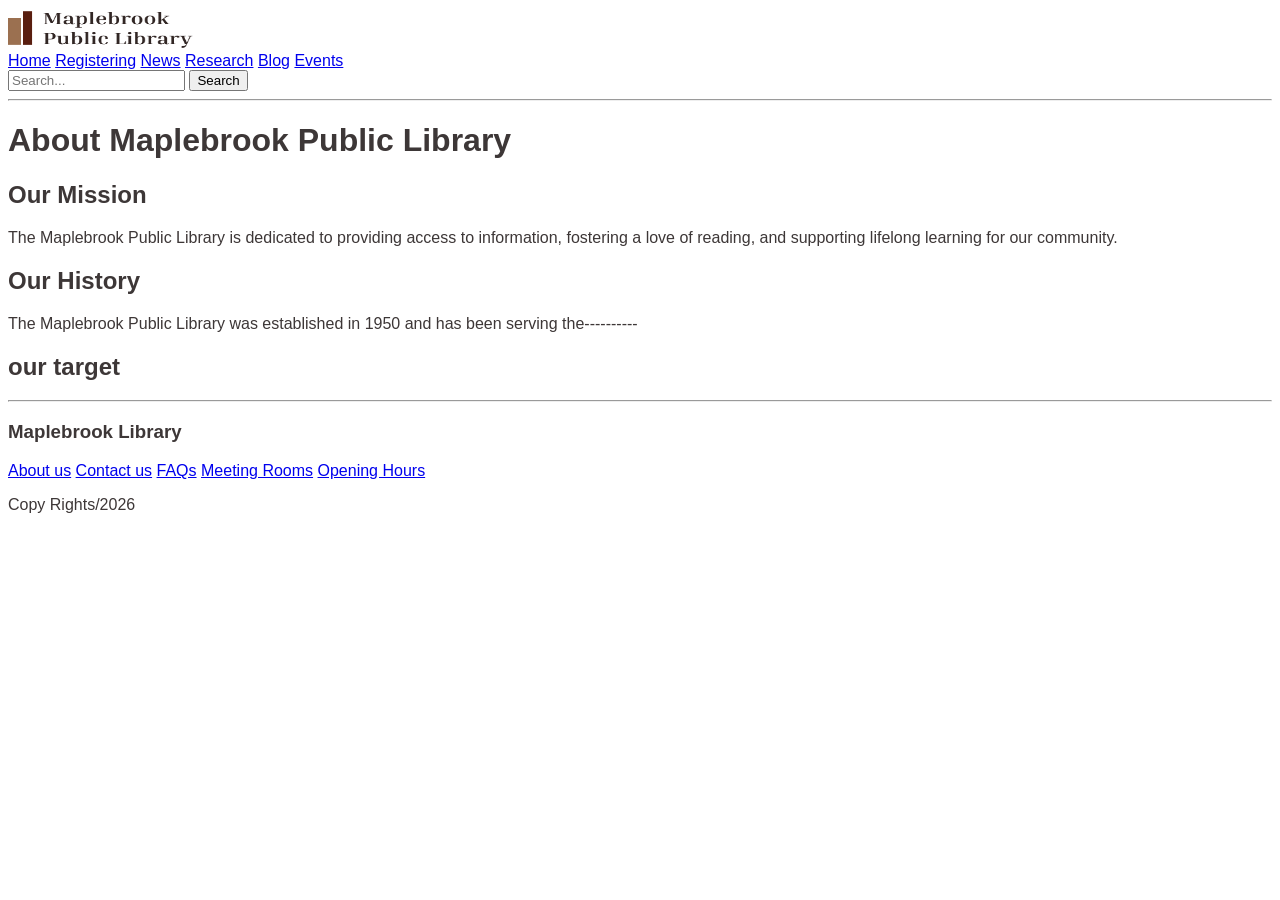
==== About-us.html @ 7d456ed7 "Add 3 page" ====
<!DOCTYPE html>
<html lang="en">
<head>
    <meta charset="UTF-8">
    <meta name="viewport" content="width=device-width, initial-scale=1.0">
    <title>About us page</title>
    <style>
    body { font-family: Inter, Arial, sans-serif; color: #3d3737; background: #ffffff; }
    .tagline { color: #4e4e4e; }
    a:focus-visible { outline: 3px solid #0b319a; outline-offset: 3px; }
    .skip-link {
      position: absolute;
      top: -100px;
      left: 0;
      z-index: 100;
      background: #ffffff;
      padding: 8px 16px;
    }
    .skip-link:focus { top: 0; }
  </style>
</head>
<body>
    <!-- Header -->
    <header>
      <img src="Images/LOGO.png" alt="Maplebrook Public Library Logo" width="200" height="40">

       <!-- Main Navigation -->
    <nav aria-label="Main">
      <a href="index.html">Home</a>
      <a href="Registering.html">Registering</a>
      <a href="News.html">News</a>
      <a href="Researches.html">Research</a>
      <a href="Blog.html">Blog</a>
      <a href="Events.html">Events</a>
    </nav>
    <search>
      <input type="text" placeholder="Search...">
      <button type="submit">Search</button>
    </search>
    <hr>
    </header>

    <h1>About Maplebrook Public Library</h1>
    <section>
        <h2>Our Mission</h2>
        <p>The Maplebrook Public Library is dedicated to providing access to information, fostering a love of reading, and supporting lifelong learning for our community.</p>
        
        <h2>Our History</h2>
        <p>The Maplebrook Public Library was established in 1950 and has been serving the----------
        
        <h2>our target</h2>
        <p></p>
        <hr>
    <!-- main footer -->
    <footer>
      <h3>Maplebrook Library</h3>
      <a href="About-us.html">About us</a>
      <a href="Contact-us.html">Contact us</a>
      <a href="FAQ.html">FAQs</a>
      <a href="Events.html">Meeting Rooms</a>
      <a href="Registering.html">Opening Hours</a>
      <p>Copy Rights/2026</p>
    </footer>
</body>
</html>
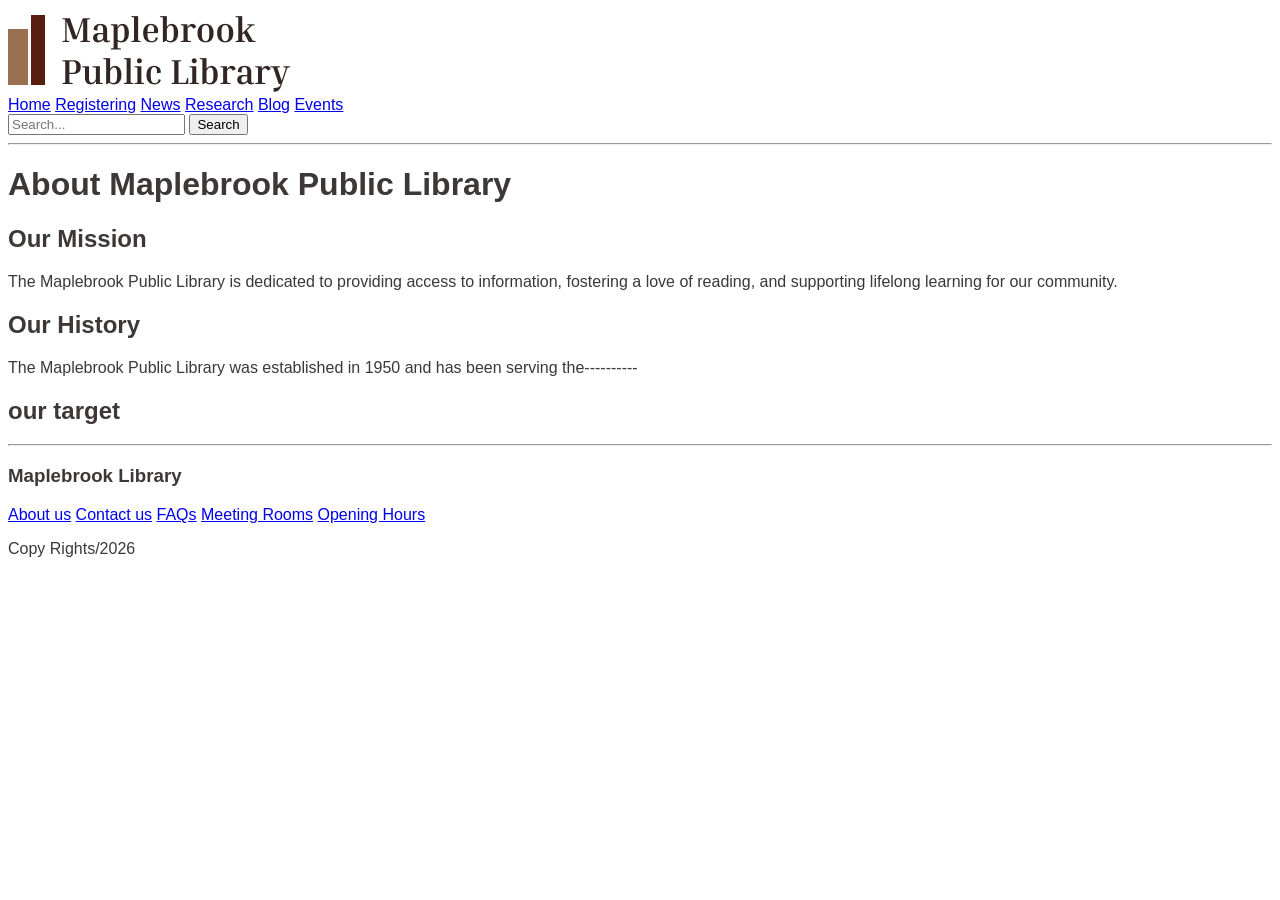
==== commit d9389222: "logo size" ====
--- a/About-us.html
+++ b/About-us.html
@@ -22,7 +22,7 @@
 <body>
     <!-- Header -->
     <header>
-      <img src="Images/LOGO.png" alt="Maplebrook Public Library Logo" width="200" height="40">
+      <img src="Images/LOGO.png" alt="Maplebrook Public Library Logo">
 
        <!-- Main Navigation -->
     <nav aria-label="Main">
@@ -52,7 +52,7 @@
         <p></p>
         <hr>
     <!-- main footer -->
-    <footer>
+    <footer aria-label="Footer">
       <h3>Maplebrook Library</h3>
       <a href="About-us.html">About us</a>
       <a href="Contact-us.html">Contact us</a>
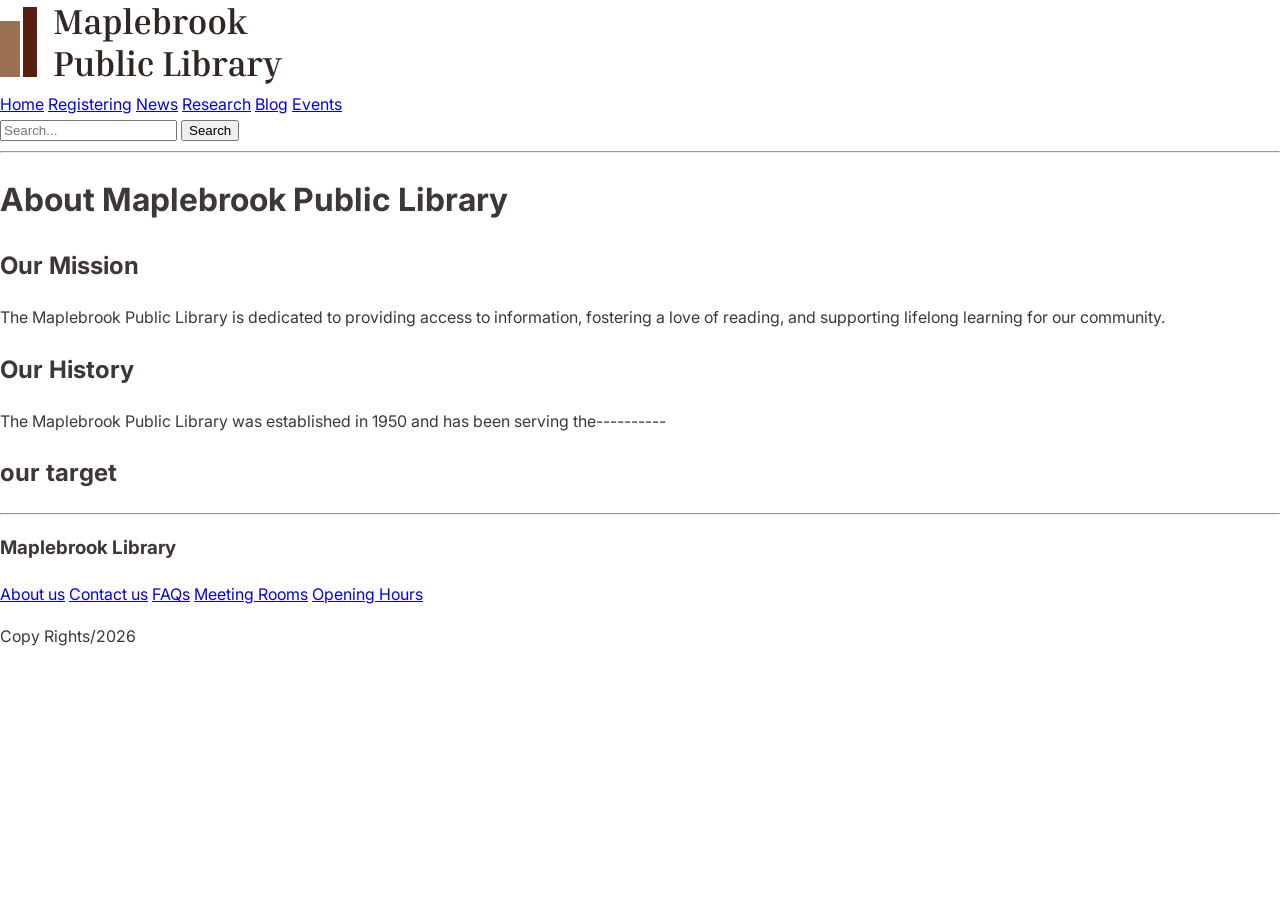
==== commit 350299e1: "CSS link" ====
--- a/About-us.html
+++ b/About-us.html
@@ -1,65 +1,87 @@
 <!DOCTYPE html>
 <html lang="en">
+
 <head>
     <meta charset="UTF-8">
+    <link rel="stylesheet" href="./styles.css">
     <meta name="viewport" content="width=device-width, initial-scale=1.0">
     <title>About us page</title>
     <style>
-    body { font-family: Inter, Arial, sans-serif; color: #3d3737; background: #ffffff; }
-    .tagline { color: #4e4e4e; }
-    a:focus-visible { outline: 3px solid #0b319a; outline-offset: 3px; }
-    .skip-link {
-      position: absolute;
-      top: -100px;
-      left: 0;
-      z-index: 100;
-      background: #ffffff;
-      padding: 8px 16px;
-    }
-    .skip-link:focus { top: 0; }
-  </style>
+        body {
+            font-family: Inter, Arial, sans-serif;
+            color: #3d3737;
+            background: #ffffff;
+        }
+
+        .tagline {
+            color: #4e4e4e;
+        }
+
+        a:focus-visible {
+            outline: 3px solid #0b319a;
+            outline-offset: 3px;
+        }
+
+        .skip-link {
+            position: absolute;
+            top: -100px;
+            left: 0;
+            z-index: 100;
+            background: #ffffff;
+            padding: 8px 16px;
+        }
+
+        .skip-link:focus {
+            top: 0;
+        }
+    </style>
 </head>
+
 <body>
     <!-- Header -->
     <header>
-      <img src="Images/LOGO.png" alt="Maplebrook Public Library Logo">
+        <img src="Images/LOGO.png" alt="Maplebrook Public Library Logo">
 
-       <!-- Main Navigation -->
-    <nav aria-label="Main">
-      <a href="index.html">Home</a>
-      <a href="Registering.html">Registering</a>
-      <a href="News.html">News</a>
-      <a href="Researches.html">Research</a>
-      <a href="Blog.html">Blog</a>
-      <a href="Events.html">Events</a>
-    </nav>
-    <search>
-      <input type="text" placeholder="Search...">
-      <button type="submit">Search</button>
-    </search>
-    <hr>
+        <!-- Main Navigation -->
+        <nav aria-label="Main">
+            <a href="index.html">Home</a>
+            <a href="Registering.html">Registering</a>
+            <a href="News.html">News</a>
+            <a href="Researches.html">Research</a>
+            <a href="Blog.html">Blog</a>
+            <a href="Events.html">Events</a>
+        </nav>
+        <search>
+            <form method="get" action="search_results.html">
+                <input type="text" name="query" placeholder="Search...">
+                <button type="submit">Search</button>
+            </form>
+        </search>
+        <hr>
     </header>
 
     <h1>About Maplebrook Public Library</h1>
     <section>
         <h2>Our Mission</h2>
-        <p>The Maplebrook Public Library is dedicated to providing access to information, fostering a love of reading, and supporting lifelong learning for our community.</p>
-        
+        <p>The Maplebrook Public Library is dedicated to providing access to information, fostering a love of reading,
+            and supporting lifelong learning for our community.</p>
+
         <h2>Our History</h2>
         <p>The Maplebrook Public Library was established in 1950 and has been serving the----------
-        
+
         <h2>our target</h2>
         <p></p>
         <hr>
-    <!-- main footer -->
-    <footer aria-label="Footer">
-      <h3>Maplebrook Library</h3>
-      <a href="About-us.html">About us</a>
-      <a href="Contact-us.html">Contact us</a>
-      <a href="FAQ.html">FAQs</a>
-      <a href="Events.html">Meeting Rooms</a>
-      <a href="Registering.html">Opening Hours</a>
-      <p>Copy Rights/2026</p>
-    </footer>
+        <!-- main footer -->
+        <footer aria-label="Footer">
+            <h3>Maplebrook Library</h3>
+            <a href="About-us.html">About us</a>
+            <a href="Contact-us.html">Contact us</a>
+            <a href="FAQ.html">FAQs</a>
+            <a href="Events.html">Meeting Rooms</a>
+            <a href="Registering.html">Opening Hours</a>
+            <p>Copy Rights/2026</p>
+        </footer>
 </body>
+
 </html>
--- a/styles.css
+++ b/styles.css
@@ -0,0 +1,345 @@
+
+main { grid-area: main; min-width: 0; }
+:root { --container: 1200px; --gutter: 24px; --gap: 24px; --cream: #f0f0f0; --burgundy: #591e0f; --sand: #d6c6b0; --page-bg: #EDE2D0;}
+* {
+  box-sizing: border-box;
+}
+@font-face {
+  font-family: 'Inter';
+  src: url('./Fonts/Inter_18pt-Regular.ttf') format('woff2');
+  font-weight: 400;
+  font-style: normal;
+}
+
+@font-face {
+  font-family: 'Inter';
+  src: url('./Fonts/Inter_18pt-Bold.ttf') format('woff2');
+  font-weight: 700;
+  font-style: normal;
+}
+
+body {
+  margin: 0;
+  background-color: var(--page-bg);
+  font-family: 'Inter', Arial, sans-serif;
+  line-height: 1.6;
+
+}
+
+img {
+  max-width: 100%;
+  height: auto;
+}
+.hero, .gallery-section, .about-section, .contact-section { width: min(calc(100% - 2 * var(--gutter)), var(--container)); margin-inline: auto; }
+body { background-color: var(--page-bg); }
+
+.site-header {
+  display: flex;
+  flex-direction: column;
+  align-items: center;
+  gap: 20px;
+  padding: 24px;
+  margin: 0;
+}
+
+.main-nav ul {
+  display: flex;
+  flex-wrap: wrap;
+  justify-content: center;
+  gap: 12px;
+  padding: 0;
+  margin: 0;
+  list-style: none;
+  text-align: center;
+  text-decoration: none;
+  
+}
+.search-container {
+  display: flex;
+  justify-content: center;
+  align-items: center;
+  gap: 10px;
+  margin: 10px 24px 30px 24px;
+}
+.search-bar {
+  display: flex;
+  width: 100%;
+  max-width: 400px;
+  gap: 10px;
+  margin: 0;
+}
+
+.search-bar input {
+  min-width: 0;
+  flex: 1;
+}
+.search-button { display: inline-block; padding: 8px 12px; border-radius: 4px; background: #9B7050; color: #ffff; font-size: 12px; cursor: pointer; }
+.search-button:hover { background-color: #312624; color: #f0f0f0; }
+.log-in-button { padding: 8px 24px; display: inline-block; border-radius: 4px; background: #312624; color: #ffff; font-size: 12px; cursor: pointer; min-width: 100px; }
+.log-in-button:hover { background-color: #9B7050; color: #f0f0f0;}
+
+@media (min-width: 900px) {
+  .site-header {
+    display: grid;
+    grid-template-columns: 1fr auto 1fr;
+    align-items: center;
+  }
+
+  .main-nav {
+    grid-column: 2;
+    justify-self: center;
+  }
+
+  .main-nav ul {
+    gap: 24px;
+  }
+
+ .search-bar {
+    max-width: 400px;
+    margin-right: 24px;
+    
+  }
+
+  .search-container {
+    width: min(600px, 100% - 48px);
+    margin: 0 auto 30px;
+  }
+}
+
+.hero {
+  display: grid;
+  grid-template-columns: minmax(0, 1fr);
+  gap: 0;
+  background: #302522;
+  color:#fff;
+  border-radius: 12px;
+  overflow: hidden;
+}
+
+.hero-copy {
+  padding: 28px 24px;
+}
+
+.hero h1 {
+  font-size: 1.5rem;
+  line-height: 1.3;
+  max-width: 440px;
+  margin-bottom: 14px;
+}
+
+.hero p {
+  font-size: 0.875rem;
+  line-height: 1.6;
+  margin-bottom: 24px;
+}
+
+.hero .register-link {
+  margin-left: 0;
+  background-color:#EDE2D0;
+  color: #591E0F;
+  padding: 12px 26px;
+  border-radius: 6px;
+  text-decoration: none;
+}
+
+.hero .register-link:hover {
+  background-color: #9B7050;
+  color: #EDE2D0;
+}
+
+.hero-image {
+  width: 100%;
+  height: 240px;
+  min-height: 0;
+  object-fit: cover;
+  
+}
+@media (min-width: 800px) {
+  .hero {
+    grid-template-columns: 1fr 1fr;
+  }
+
+  .hero-copy {
+    align-self: center;
+    padding: 50px;
+  }
+
+  .hero-image {
+    height: 100%;
+    min-height: 340px;
+  }
+}
+
+
+.featured-content { margin: 40px 24px 20px; padding: 0; }
+.card {
+  display: grid;
+  grid-template-columns: 1fr;
+  gap: 20px;
+  margin-top: 32px;
+  margin-bottom: 60px;
+  margin-left: 24px;
+  margin-right: 24px;
+}
+
+.card-container {
+  display: grid;
+  grid-template-columns: 1fr auto;
+  grid-template-rows: auto auto;
+  align-items: center;
+  overflow: hidden;
+  border: 1px solid #8a7667;
+  border-radius: 8px;
+}
+.card-container:hover {
+  background-color: #ffffff;
+}
+
+.card-container > img { width: 100%; aspect-ratio: 1.8; object-fit: cover; grid-column: 1 / -1; }
+.card-container a {
+  grid-column: 1 / -1;
+  display: flex;
+  justify-content: space-between;
+  align-items: center;
+  padding: 16px 20px;
+  color: black;
+  font: 600 15px/1.3 'Inter', sans-serif;
+  text-decoration: none;
+}
+.card-container a::after {
+  content: '›';
+  color: #591e0f;
+  border: 1px solid #d6c6b0;
+  width: 24px;
+  height: 24px;
+  display: grid;
+  place-items: center;
+  font-size: 23px;
+  font-weight: 400;
+}
+/* Mobile: 1 column */
+.card {
+  grid-template-columns: 1fr;
+}
+
+/* Medium screens: 2 columns */
+@media (min-width: 600px) {
+  .card {
+    grid-template-columns: repeat(2, 1fr);
+  }
+}
+
+/* Large screens: 4 columns */
+@media (min-width: 1000px) {
+  .card {
+    grid-template-columns: repeat(4, 1fr);
+  }
+}
+
+.meeting-room { padding-top:24px; padding-bottom: 24px; background: #591E0F; color: var(--cream); text-align: center; }
+.meeting-room h2 { font-size: 28px; margin-bottom: 10px; color:antiquewhite}
+.meeting-room p { font-size: 16px; max-width: 800px; margin: 0 auto 24px; color:antiquewhite} 
+.booking {background-color:#f0f0f0; color: #591E0F; display: inline-block; border: 3px solid #591E0F; outline:#fff; border-radius: 6px; padding: 12px 26px; min-width: 265px; font-weight: 600; font-size: 16px; text-decoration:none;}
+.booking:hover {background-color:#9B7050; color: #f0f0f0; border: 3px solid #591E0F;  border-radius: 6px; padding: 12px 26px; min-width: 265px; font-weight: 600; font-size: 16px; text-decoration:none;}
+
+.about-section {
+  display: grid;
+  grid-template-columns: minmax(0, 1fr);
+  grid-template-areas:
+    "about-copy"
+    "about-photos";
+  gap: 30px;
+  margin: 40px 24px;
+}
+.about-copy { display: grid; grid-area: about-copy; gap: 4px;}
+.about-photos img:first-child {
+  grid-column: 1 / -1;
+}
+.about-copy h2, .contact-copy h2 { font-size: 30px; margin-bottom: 18px; }
+.about-copy p { font-size: 14px; line-height: 1.6; max-width: 100%; }
+.about-copy a { display: inline-block; color: var(--burgundy); margin-top: 24px; font-size: 14px; font-weight: 600; text-decoration: none; }
+.about-copy a:hover { text-decoration: underline; }
+.about-photos { grid-area: about-photos; display: grid; grid-template-columns: repeat(2, minmax(0, 1fr)); gap: 8px; }
+.about-photos img { width: 100%; height: 135px; object-fit: cover; border-radius: 7px; }
+.about-photos :hover { filter: brightness(0.8); }
+.about-photos img:first-child { grid-column: span 2; height: 230px; }
+@media (min-width: 800px) {
+  .about-section {
+    grid-template-columns: minmax(0, 1.2fr) minmax(0, 1fr);
+    grid-template-areas: "about-copy about-photos";
+    gap: 50px;
+    margin: 40px 75px 60px 75px;
+  }
+}
+
+.contact-section { display: grid; grid-template-columns: 1fr 1fr; grid-template-areas: 'map contact-copy'; gap: clamp(30px, 7vw, 90px); align-items: center; margin-bottom: 58px; }
+.contact-map {
+  grid-area: map;
+  margin-left: 0;
+  width: 100%;
+}
+.contact-map img {
+  display: block;
+  width: 100%;
+  height: auto;
+  border-radius: 7px;
+}
+.contact-copy { grid-area: contact-copy; }
+.contact-copy h3 { font: 600 16px/1.4 'Inter', sans-serif; margin: 18px 0 7px; }
+.contact-copy p { font-size: 14px; color: black; margin-bottom: 10px; }
+.contact-copy img { color:#591E0F; width: 24px; height: 24px; object-fit: contain; margin-right: 8px; vertical-align: middle; }
+.contact-copy a { color: #591E0F; text-decoration: none; font-size: 14px; font-weight: 600; }
+.contact-copy a:hover { text-decoration: underline; }
+
+@media (min-width: 800px) {
+  .contact-section {
+    grid-template-columns: 1fr 1fr;
+    grid-template-areas: "map contact-copy";
+  }
+}
+
+.social-nav {
+  width: min(calc(100% - 48px), 800px);
+  margin: 0 auto 60px;
+  padding: 16px;
+  display: flex;
+  flex-wrap: wrap;
+  justify-content: center;
+  align-items: center;
+  gap: 12px;
+  border-radius: 8px;
+  border: 1px solid #9B7050;
+}
+.social-nav ul { color: #302522; display: flex; flex-wrap: wrap; justify-content: space-around; gap: 16px; padding: 0; margin: 0; list-style: none; }
+.social-nav a { color: #302522; text-decoration: none; display: inline-flex; align-items: center; gap: 9px; font-size: 14px; font-weight: 600; }
+.social-nav img {  width: 22px; height: 22px; object-fit: contain; color: var(--burgundy); filter: brightness(0) saturate(100%) invert(26%) sepia(56%) saturate(807%) hue-rotate(334deg) brightness(83%) contrast(94%); }
+
+
+.site-footer {
+  display: grid;
+  grid-template-columns: 1fr;
+  grid-template-areas:
+    "brand"
+    "links"
+    "legal";
+  gap: 24px;
+  padding: 40px 24px;
+  background: #211917;
+  color: var(--cream);
+}
+
+.site-footer nav { grid-area: links; }
+.site-footer nav ul { display: flex; flex-wrap: wrap; max-width: 520px; gap: 14px 24px; padding: 0; margin: 0; list-style: none; }
+.site-footer nav a { font-size: 14px; color: var(--cream); text-decoration: none; }
+.footer-brand { grid-area: brand; font: 700 23px/1.2 'Inria Serif', serif; }
+.footer-legal { grid-area: legal; border-top: 1px solid #514642; padding-top: 18px; margin-top: 32px; font-size: 13px; text-align: right; }
+
+
+@media (min-width: 800px) {
+  .site-footer {
+    grid-template-columns: 1fr auto;
+    grid-template-areas:
+      "links brand"
+      "legal legal";
+  }
+}
